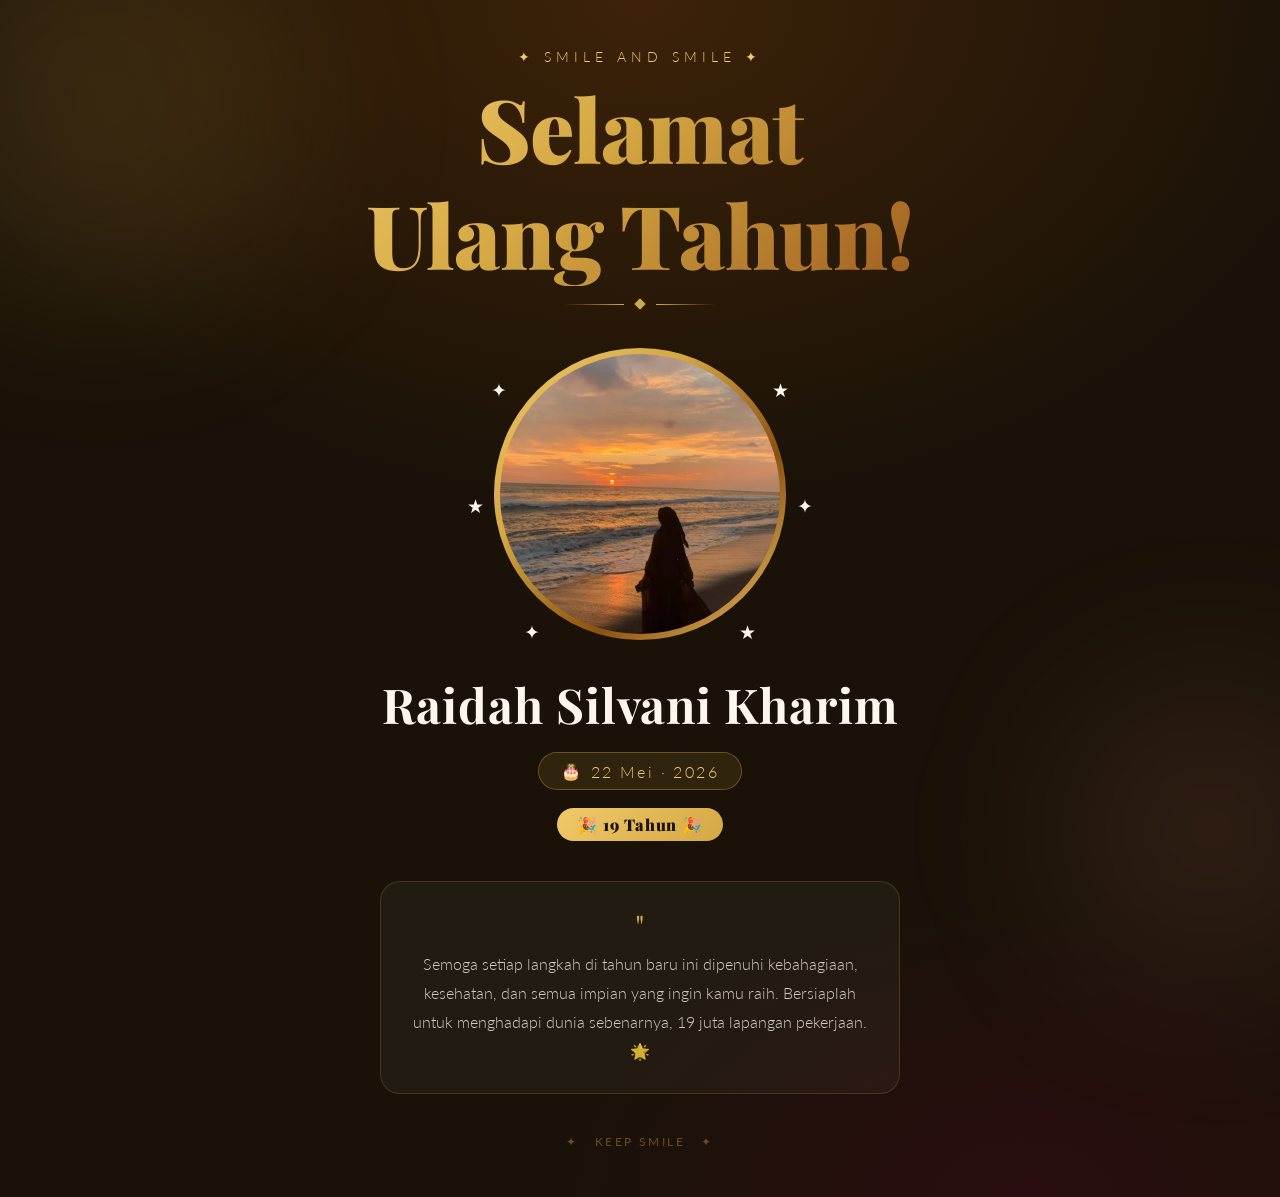
==== index.html @ 6ebbc7bb "Rename UlangTahun.html to index.html" ====
<!DOCTYPE html>
<html lang="id">
<head>
  <meta charset="UTF-8" />
  <meta name="viewport" content="width=device-width, initial-scale=1.0" />
  <title>Selamat Ulang Tahun!</title>
  <link href="https://fonts.googleapis.com/css2?family=Playfair+Display:wght@400;700;900&family=Lato:wght@300;400&display=swap" rel="stylesheet" />

  <!-- CSS dipisah ke file style.css -->
  <link rel="stylesheet" href="tes.css" />
</head>
<body>

  <!-- Cahaya latar -->
  <div class="glow glow-1"></div>
  <div class="glow glow-2"></div>

  <!-- Confetti -->
  <div class="confetti-wrap">
    <div class="c"></div><div class="c"></div><div class="c"></div><div class="c"></div>
    <div class="c"></div><div class="c"></div><div class="c"></div><div class="c"></div>
    <div class="c"></div><div class="c"></div><div class="c"></div><div class="c"></div>
    <div class="c"></div><div class="c"></div><div class="c"></div><div class="c"></div>
    <div class="c"></div><div class="c"></div><div class="c"></div><div class="c"></div>
  </div>

  <main class="page">

    <!-- HEADER -->
    <header class="header">
      <p class="subtitle">✦ Smile and smile ✦</p>
      <h1 class="title">Selamat<br/>Ulang Tahun!</h1>
      <div class="ornament">
        <span class="ornament-line"></span>
        <span class="ornament-diamond"></span>
        <span class="ornament-line right"></span>
      </div>
    </header>

    <!-- KARTU FOTO -->
    <section class="card">
      <!-- Bintang dekorasi -->
      <div class="stars">
        <span class="star">✦</span>
        <span class="star">★</span>
        <span class="star">✦</span>
        <span class="star">★</span>
        <span class="star">✦</span>
        <span class="star">★</span>
        <span class="star">✦</span>
      </div>

      <!-- Bingkai foto -->
      <div class="frame-outer">
       

          <!--
          ╔══════════════════════════════════════════════════╗
          ║  CARA MEMASANG FOTO:                             ║
          ║  1. Hapus <div class="photo-placeholder">...</div>║
          ║  2. Ganti dengan baris di bawah ini:             ║
          ║                                                   ║
          ║  <img class="photo"                               ║
          ║       src="foto-kamu.jpg"                         ║
          ║       alt="Foto">                                 ║
          ║                                                   ║
          ║  Simpan file foto di folder yang SAMA             ║
          ║  dengan file HTML ini.                            ║
          ╚══════════════════════════════════════════════════╝
          -->

          <!-- PLACEHOLDER — hapus bagian ini setelah memasang foto -->
          
            <img class="photo" src="foto_Untuk_Web_UlangTahun.png" alt="Foto">
          

        </div>
      </div>
    </section>

    <!-- INFO NAMA & TANGGAL -->
    <section class="info">

      <!--
      ═══════════════════════════════
       GANTI NAMA DI BAWAH INI
      ═══════════════════════════════ -->
      <h2 class="nama">Raidah Silvani Kharim</h2>

      <!--
      ═══════════════════════════════
       GANTI TANGGAL LAHIR DI SINI
      ═══════════════════════════════ -->
      <div class="tanggal-wrap">
        <span class="tanggal-icon">🎂</span>
        <span class="tanggal-text">22 Mei · 2026</span>
      </div>

      <!--
      ═══════════════════════════════
       GANTI UMUR DI SINI
      ═══════════════════════════════ -->
      <div>
        <span class="umur-badge">🎉 19 Tahun 🎉</span>
      </div>

    </section>

    <!-- PESAN UCAPAN -->
    <div class="message-box">
      <div class="message-quote">"</div>

      <!--
      ═══════════════════════════════
       GANTI PESAN UCAPAN DI SINI
      ═══════════════════════════════ -->
      <p class="message-text">
        Semoga setiap langkah di tahun baru ini
        dipenuhi kebahagiaan, kesehatan, dan
        semua impian yang ingin kamu raih.
        Bersiaplah untuk menghadapi dunia sebenarnya, 
        19 juta lapangan pekerjaan. 🌟
      </p>
    </div>

    <footer class="footer">✦ &nbsp; Keep Smile &nbsp; ✦</footer>

  </main>
</body>
</html>
---- tes.css ----
/* =============================================
   PENGATURAN UTAMA — UBAH DI SINI
   ============================================= */
:root {
  /* Warna tema */
  --gold:       #d4a843;
  --gold-light: #f0c96a;
  --rose:       #c0706a;
  --cream:      #fdf6ec;
  --dark:       #1a1208;
  --text:       #3d2a10;
}

/* =============================================
   RESET & DASAR
   ============================================= */
*, *::before, *::after { margin: 0; padding: 0; box-sizing: border-box; }

body {
  min-height: 100vh;
  background-color: var(--dark);
  background-image:
    radial-gradient(ellipse 80% 60% at 50% 0%,   #3d2208 0%, transparent 70%),
    radial-gradient(ellipse 60% 40% at 80% 100%, #2a0d10 0%, transparent 60%);
  font-family: 'Lato', sans-serif;
  color: var(--cream);
  overflow-x: hidden;
}

/* =============================================
   CONFETTI — CSS ONLY
   ============================================= */
.confetti-wrap {
  position: fixed; inset: 0;
  pointer-events: none;
  overflow: hidden;
  z-index: 0;
}

.c {
  position: absolute;
  top: -20px;
  width: 8px; height: 14px;
  border-radius: 2px;
  opacity: 0;
  animation: fall linear infinite;
}

@keyframes fall {
  0%   { transform: translateY(-20px) rotate(0deg);   opacity: 1; }
  100% { transform: translateY(110vh) rotate(720deg); opacity: 0.3; }
}

/* 20 keping confetti dengan posisi & durasi acak */
.c:nth-child(1)  { left:5%;   background:#d4a843; animation-duration:4.2s; animation-delay:0s;    width:6px; }
.c:nth-child(2)  { left:12%;  background:#c0706a; animation-duration:5.1s; animation-delay:0.7s; height:8px; border-radius:50%; }
.c:nth-child(3)  { left:20%;  background:#f0c96a; animation-duration:3.8s; animation-delay:1.2s; }
.c:nth-child(4)  { left:28%;  background:#a8d8a8; animation-duration:4.6s; animation-delay:0.3s; width:10px; height:6px; }
.c:nth-child(5)  { left:36%;  background:#d4a843; animation-duration:5.5s; animation-delay:1.8s; border-radius:50%; }
.c:nth-child(6)  { left:44%;  background:#c0706a; animation-duration:4.1s; animation-delay:0.5s; }
.c:nth-child(7)  { left:52%;  background:#80b4e8; animation-duration:3.5s; animation-delay:2.1s; height:8px; }
.c:nth-child(8)  { left:60%;  background:#f0c96a; animation-duration:4.9s; animation-delay:0.9s; width:6px; }
.c:nth-child(9)  { left:68%;  background:#d4a843; animation-duration:5.3s; animation-delay:1.5s; border-radius:50%; }
.c:nth-child(10) { left:76%;  background:#c0706a; animation-duration:4.4s; animation-delay:0.2s; }
.c:nth-child(11) { left:84%;  background:#a8d8a8; animation-duration:3.9s; animation-delay:2.5s; }
.c:nth-child(12) { left:92%;  background:#80b4e8; animation-duration:5.0s; animation-delay:0.6s; width:10px; height:6px; }
.c:nth-child(13) { left:8%;   background:#f0c96a; animation-duration:4.7s; animation-delay:3.0s; }
.c:nth-child(14) { left:16%;  background:#d4a843; animation-duration:3.6s; animation-delay:1.1s; border-radius:50%; }
.c:nth-child(15) { left:24%;  background:#c0706a; animation-duration:5.2s; animation-delay:2.3s; }
.c:nth-child(16) { left:32%;  background:#80b4e8; animation-duration:4.3s; animation-delay:0.4s; height:8px; }
.c:nth-child(17) { left:48%;  background:#a8d8a8; animation-duration:3.7s; animation-delay:1.7s; }
.c:nth-child(18) { left:64%;  background:#f0c96a; animation-duration:5.4s; animation-delay:2.8s; width:6px; }
.c:nth-child(19) { left:72%;  background:#d4a843; animation-duration:4.0s; animation-delay:0.8s; border-radius:50%; }
.c:nth-child(20) { left:88%;  background:#c0706a; animation-duration:4.8s; animation-delay:1.4s; }

/* =============================================
   LAYOUT UTAMA
   ============================================= */
.page {
  position: relative;
  z-index: 1;
  min-height: 100vh;
  display: flex;
  flex-direction: column;
  align-items: center;
  justify-content: center;
  padding: 48px 24px;
  gap: 0;
}

/* =============================================
   HEADER — SELAMAT ULANG TAHUN
   ============================================= */
.header {
  text-align: center;
  margin-bottom: 40px;
  animation: fadeDown 1s ease both;
}

@keyframes fadeDown {
  from { opacity:0; transform:translateY(-30px); }
  to   { opacity:1; transform:translateY(0); }
}

.subtitle {
  font-family: 'Lato', sans-serif;
  font-weight: 300;
  font-size: clamp(0.75rem, 2vw, 0.9rem);
  letter-spacing: 0.35em;
  text-transform: uppercase;
  color: var(--gold-light);
  margin-bottom: 10px;
}

.title {
  font-family: 'Playfair Display', serif;
  font-size: clamp(2.8rem, 8vw, 5.5rem);
  font-weight: 900;
  line-height: 1.20;
  background: linear-gradient(135deg, var(--gold-light) 0%, var(--gold) 40%, #a06020 100%);
  -webkit-background-clip: text;
  -webkit-text-fill-color: transparent;
  background-clip: text;
  text-shadow: none;
  letter-spacing: -0.01em;
}

.ornament {
  display: flex;
  align-items: center;
  justify-content: center;
  gap: 12px;
  margin-top: 14px;
}
.ornament-line {
  width: 60px; height: 1px;
  background: linear-gradient(to right, transparent, var(--gold));
}
.ornament-line.right {
  background: linear-gradient(to left, transparent, var(--gold));
}
.ornament-diamond {
  width: 8px; height: 8px;
  background: var(--gold);
  transform: rotate(45deg);
}

/* =============================================
   KARTU FOTO — DI TENGAH
   ============================================= */
.card {
  position: relative;
  display: flex;
  flex-direction: column;
  align-items: center;
  animation: fadeUp 1.2s ease 0.3s both;
}

@keyframes fadeUp {
  from { opacity:0; transform:translateY(30px); }
  to   { opacity:1; transform:translateY(0); }
}

.frame-outer {
  position: relative;
  padding: 6px;
  background: linear-gradient(135deg, var(--gold-light), var(--gold), #8a5010, var(--gold-light));
  border-radius: 50%;
  animation: rotateBorder 12s linear infinite;
}

@keyframes rotateBorder {
  from { background-position: 0% 50%; }
  to   { background-position: 100% 50%; }
}

.frame-inner {
  padding: 6px;
  background: var(--dark);
  border-radius: 50%;
}

/* =============================================
   FOTO
   ============================================= */
.photo {
  width: clamp(200px, 40vw, 280px);
  height: clamp(200px, 40vw, 280px);
  border-radius: 50%;
  object-fit: cover;
  display: block;
  background: linear-gradient(135deg, #3d2a10, #1a1208);
}

.photo-placeholder {
  width: clamp(200px, 40vw, 280px);
  height: clamp(200px, 40vw, 280px);
  border-radius: 50%;
  background: linear-gradient(145deg, #3d2a10, #1a1208);
  display: flex;
  flex-direction: column;
  align-items: center;
  justify-content: center;
  gap: 10px;
  color: var(--gold);
  font-size: 0.75rem;
  letter-spacing: 0.1em;
  text-transform: uppercase;
  text-align: center;
  padding: 24px;
}
.photo-placeholder svg {
  width: 48px; height: 48px;
  opacity: 0.6;
}

/* =============================================
   BINTANG DEKORASI
   ============================================= */
.stars {
  position: absolute;
  inset: -20px;
  border-radius: 50%;
  pointer-events: none;
}
.star {
  position: absolute;
  font-size: 1.2rem;
  animation: twinkle 2s ease-in-out infinite alternate;
}
.star:nth-child(1) { top:5%;  left:50%; animation-delay:0s; }
.star:nth-child(2) { top:15%; right:5%; animation-delay:0.4s; }
.star:nth-child(3) { top:50%; right:-2%; animation-delay:0.8s; }
.star:nth-child(4) { bottom:5%; right:15%; animation-delay:0.2s; }
.star:nth-child(5) { bottom:5%; left:15%; animation-delay:0.6s; }
.star:nth-child(6) { top:50%; left:-2%; animation-delay:1.0s; }
.star:nth-child(7) { top:15%; left:5%; animation-delay:0.3s; }

@keyframes twinkle {
  from { opacity:0.3; transform:scale(0.8); }
  to   { opacity:1;   transform:scale(1.2); }
}

/* =============================================
   INFO NAMA & TANGGAL
   ============================================= */
.info {
  text-align: center;
  margin-top: 32px;
  animation: fadeUp 1.2s ease 0.6s both;
}

.nama {
  font-family: 'Playfair Display', serif;
  font-size: clamp(1.8rem, 5vw, 3rem);
  font-weight: 700;
  color: var(--cream);
  letter-spacing: 0.02em;
  margin-bottom: 8px;
}

.tanggal-wrap {
  display: inline-flex;
  align-items: center;
  gap: 10px;
  background: rgba(212,168,67,0.12);
  border: 1px solid rgba(212,168,67,0.35);
  border-radius: 100px;
  padding: 8px 22px;
  margin: 8px 0;
}
.tanggal-icon { font-size: 1rem; }
.tanggal-text {
  font-family: 'Lato', sans-serif;
  font-size: clamp(0.85rem, 2.5vw, 1rem);
  font-weight: 300;
  color: var(--gold-light);
  letter-spacing: 0.15em;
}

.umur-badge {
  display: inline-block;
  margin-top: 10px;
  background: linear-gradient(135deg, var(--gold-light), var(--gold));
  color: var(--dark);
  font-family: 'Playfair Display', serif;
  font-weight: 900;
  font-size: clamp(0.85rem, 2vw, 1rem);
  letter-spacing: 0.05em;
  padding: 6px 20px;
  border-radius: 100px;
}

/* =============================================
   PESAN UCAPAN
   ============================================= */
.message-box {
  margin-top: 40px;
  max-width: 520px;
  width: 100%;
  background: rgba(255,255,255,0.04);
  border: 1px solid rgba(212,168,67,0.2);
  border-radius: 20px;
  padding: 28px 32px;
  text-align: center;
  animation: fadeUp 1.2s ease 0.9s both;
}

.message-quote {
  font-size: 2rem;
  color: var(--gold);
  line-height: 1;
  margin-bottom: 8px;
  font-family: 'Playfair Display', serif;
}

.message-text {
  font-size: clamp(0.9rem, 2.5vw, 1rem);
  font-weight: 300;
  line-height: 1.8;
  color: rgba(253,246,236,0.8);
}

/* =============================================
   FOOTER
   ============================================= */
.footer {
  margin-top: 40px;
  font-size: 0.75rem;
  letter-spacing: 0.2em;
  text-transform: uppercase;
  color: rgba(212,168,67,0.4);
  animation: fadeUp 1.2s ease 1.2s both;
}

/* =============================================
   KERLIP CAHAYA LATAR
   ============================================= */
.glow {
  position: fixed;
  border-radius: 50%;
  filter: blur(80px);
  pointer-events: none;
  z-index: 0;
}
.glow-1 {
  width: 400px; height: 400px;
  top: -100px; left: -100px;
  background: rgba(212,168,67,0.12);
  animation: pulse 6s ease-in-out infinite alternate;
}
.glow-2 {
  width: 300px; height: 300px;
  bottom: -80px; right: -80px;
  background: rgba(192,112,106,0.12);
  animation: pulse 8s ease-in-out infinite alternate-reverse;
}
@keyframes pulse {
  from { opacity:0.5; transform:scale(1); }
  to   { opacity:1;   transform:scale(1.15); }
}
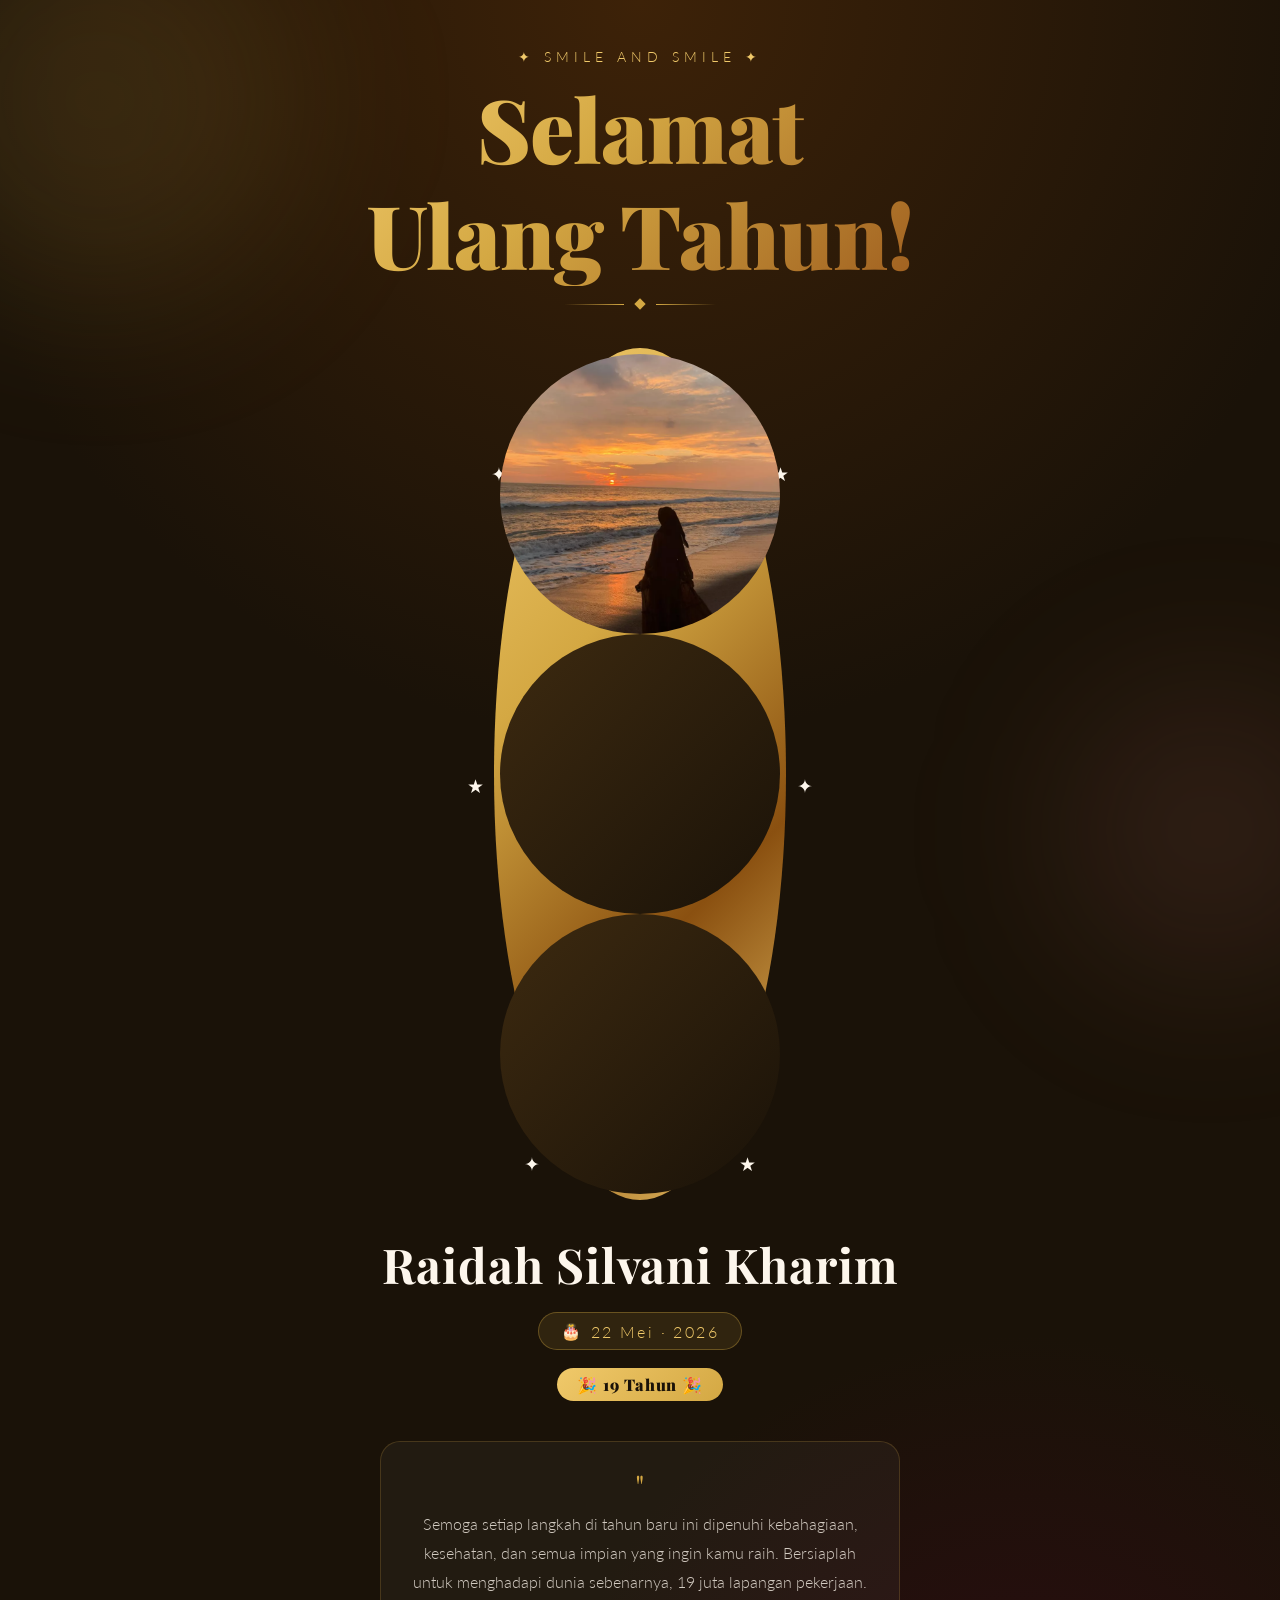
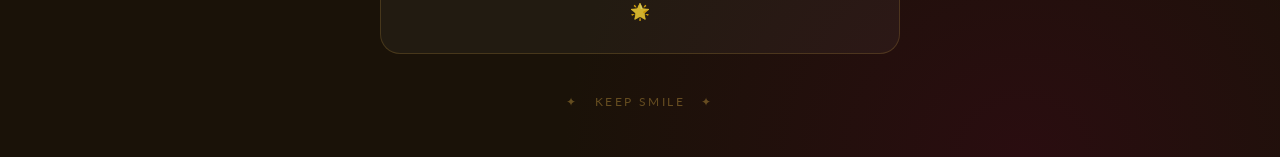
==== commit ab0ac052: "Update index.html" ====
--- a/index.html
+++ b/index.html
@@ -71,7 +71,11 @@
 
           <!-- PLACEHOLDER — hapus bagian ini setelah memasang foto -->
           
-            <img class="photo" src="foto_Untuk_Web_UlangTahun.png" alt="Foto">
+           <div class="photo-gallery" id="photoGallery">
+              <img class="photo active" src="foto_Untuk_Web_UlangTahun.png" alt="Foto 1">
+              <img class="photo" src="foto2.png" alt="Foto 2">
+              <img class="photo" src="foto3.png" alt="Foto 3">
+          </div>
           
 
         </div>
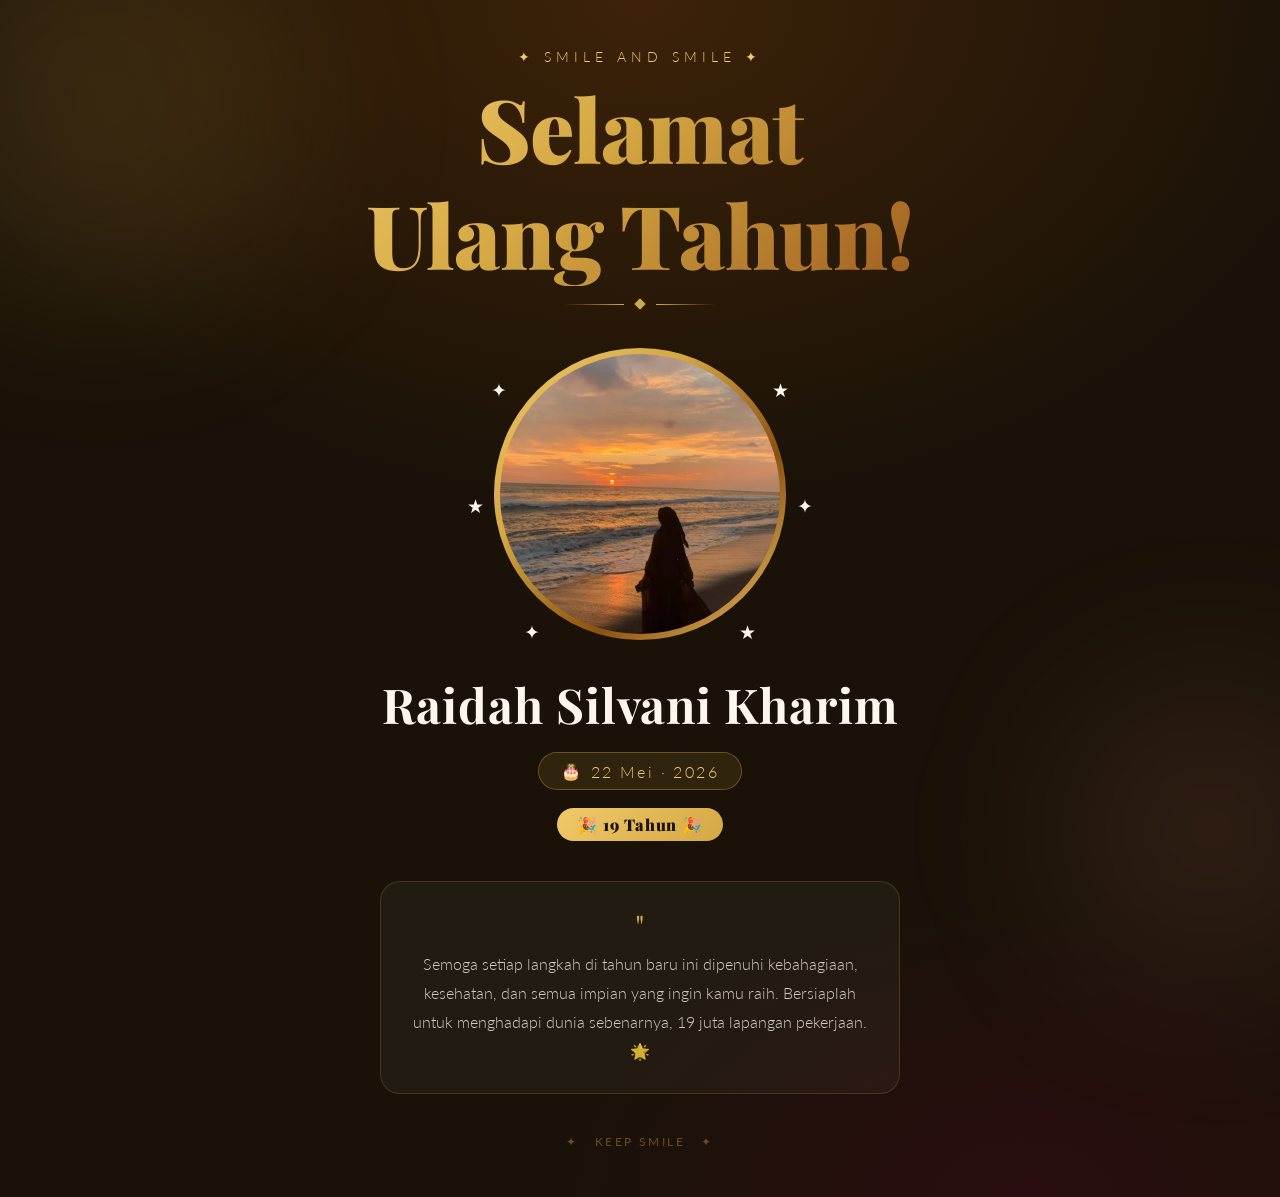
==== commit 9d03cad6: "Update index.html" ====
--- a/index.html
+++ b/index.html
@@ -10,7 +10,17 @@
   <link rel="stylesheet" href="tes.css" />
 </head>
 <body>
-
+  <script>
+    const gallery = document.getElementById('photoGallery');
+    const photos = gallery.querySelectorAll('.photo');
+    let current = 0;
+  
+    gallery.addEventListener('click', () => {
+      photos[current].classList.remove('active');
+      current = (current + 1) % photos.length;
+      photos[current].classList.add('active');
+    });
+  </script>
   <!-- Cahaya latar -->
   <div class="glow glow-1"></div>
   <div class="glow glow-2"></div>
--- a/tes.css
+++ b/tes.css
@@ -359,3 +359,7 @@
   from { opacity:0.5; transform:scale(1); }
   to   { opacity:1;   transform:scale(1.15); }
 }
+
+.photo-gallery { cursor: pointer; position: relative; }
+.photo { display: none; }
+.photo.active { display: block; }
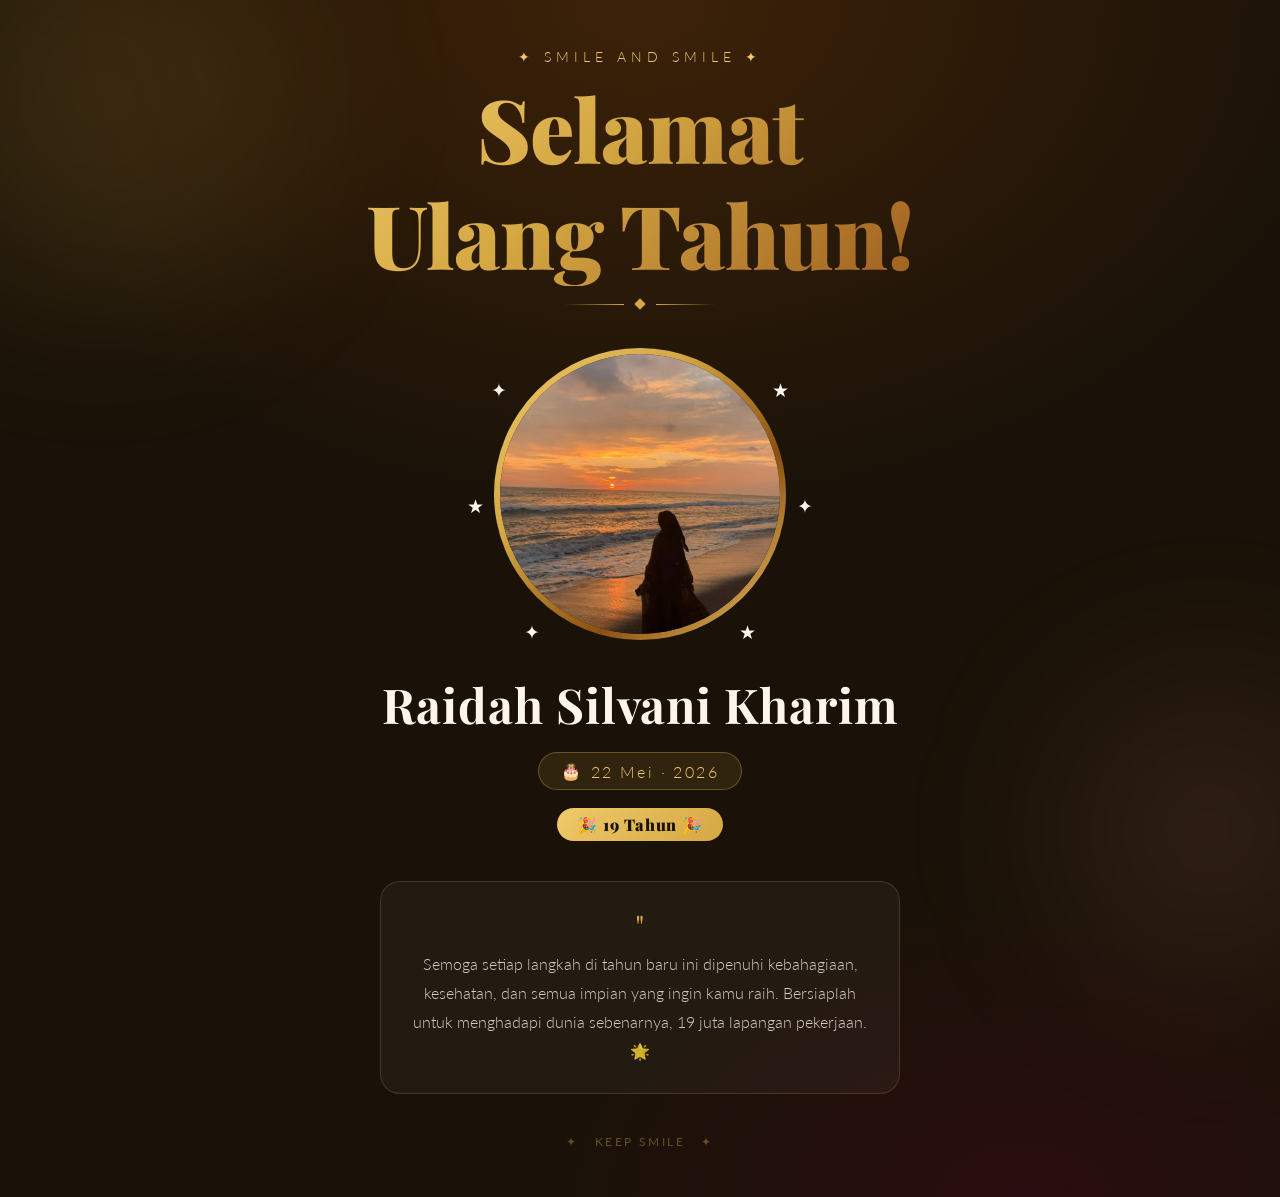
==== commit b0f48d82: "Update index.html" ====
--- a/index.html
+++ b/index.html
@@ -10,17 +10,6 @@
   <link rel="stylesheet" href="tes.css" />
 </head>
 <body>
-  <script>
-    const gallery = document.getElementById('photoGallery');
-    const photos = gallery.querySelectorAll('.photo');
-    let current = 0;
-  
-    gallery.addEventListener('click', () => {
-      photos[current].classList.remove('active');
-      current = (current + 1) % photos.length;
-      photos[current].classList.add('active');
-    });
-  </script>
   <!-- Cahaya latar -->
   <div class="glow glow-1"></div>
   <div class="glow glow-2"></div>
@@ -83,7 +72,7 @@
           
            <div class="photo-gallery" id="photoGallery">
               <img class="photo active" src="foto_Untuk_Web_UlangTahun.png" alt="Foto 1">
-              <img class="photo" src="foto2.png" alt="Foto 2">
+              <img class="photo" src="foto4.png" alt="Foto 2">
               <img class="photo" src="foto3.png" alt="Foto 3">
           </div>
           
@@ -140,5 +129,16 @@
     <footer class="footer">✦ &nbsp; Keep Smile &nbsp; ✦</footer>
 
   </main>
-</body>
+      <script>
+      const gallery = document.getElementById('photoGallery');
+      const photos = gallery.querySelectorAll('.photo');
+      let current = 0;
+    
+      gallery.addEventListener('click', () => {
+        photos[current].classList.remove('active');
+        current = (current + 1) % photos.length;
+        photos[current].classList.add('active');
+      });
+    </script>
+  </body>
 </html>
--- a/tes.css
+++ b/tes.css
@@ -188,6 +188,7 @@
   height: clamp(200px, 40vw, 280px);
   border-radius: 50%;
   object-fit: cover;
+  object-position: center top;
   display: block;
   background: linear-gradient(135deg, #3d2a10, #1a1208);
 }
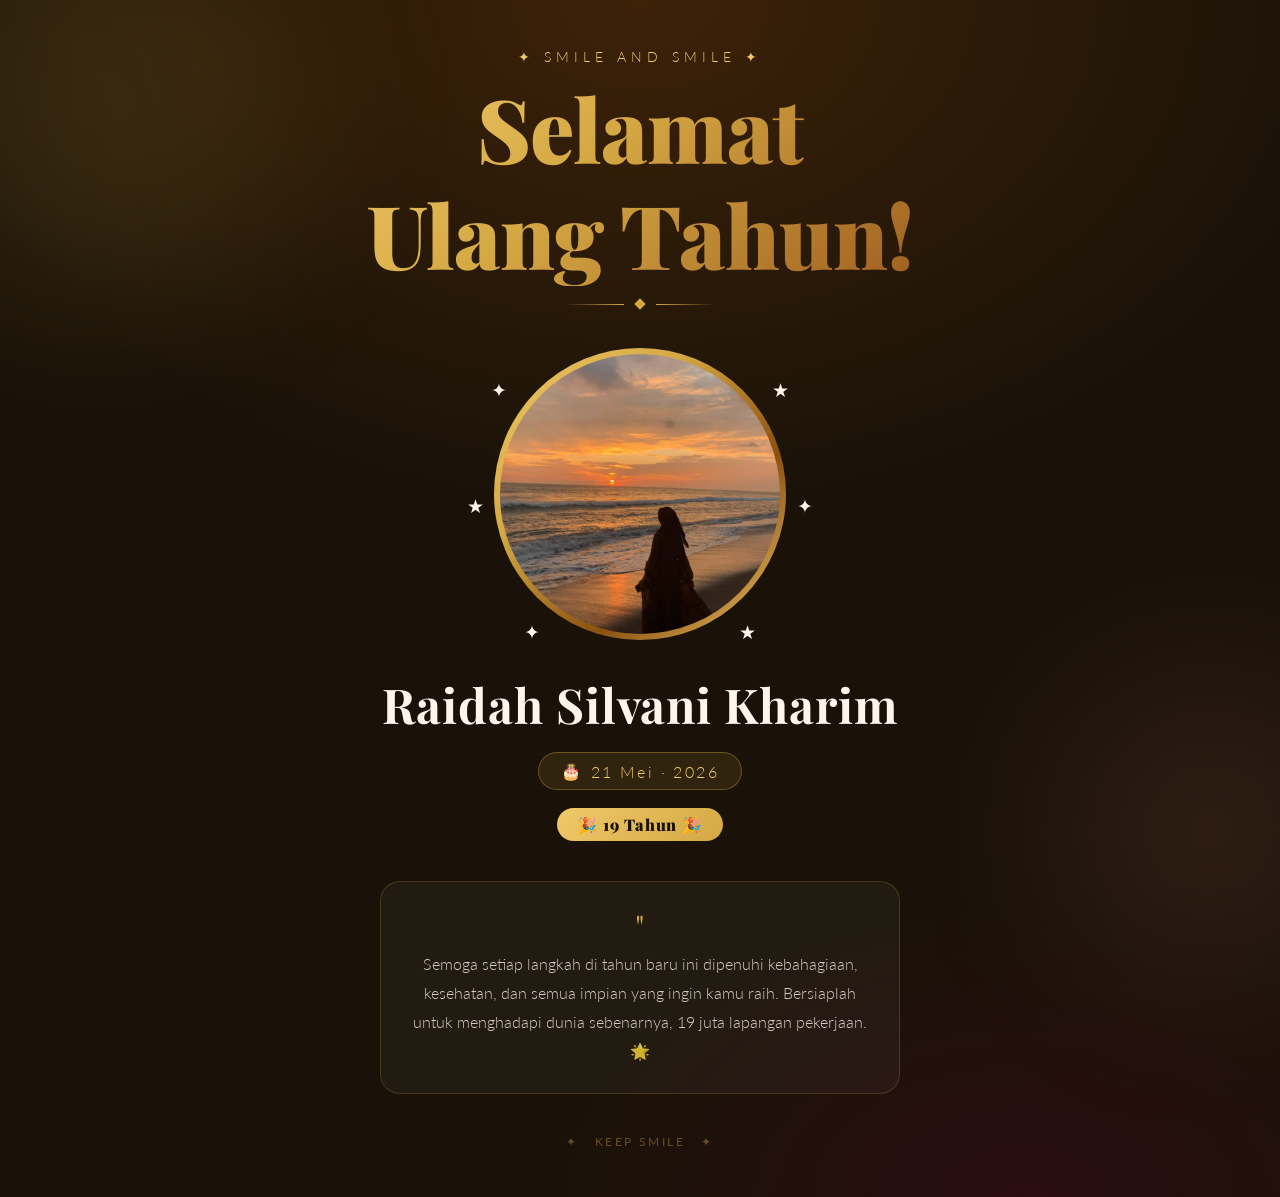
==== commit d40a5520: "Update index.html" ====
--- a/index.html
+++ b/index.html
@@ -96,7 +96,7 @@
       ═══════════════════════════════ -->
       <div class="tanggal-wrap">
         <span class="tanggal-icon">🎂</span>
-        <span class="tanggal-text">22 Mei · 2026</span>
+        <span class="tanggal-text">21 Mei · 2026</span>
       </div>
 
       <!--
--- a/tes.css
+++ b/tes.css
@@ -188,9 +188,16 @@
   height: clamp(200px, 40vw, 280px);
   border-radius: 50%;
   object-fit: cover;
-  object-position: center top;
+  display: none;
+  background: linear-gradient(135deg, #3d2a10, #1a1208);
+}
+.photo.active {
   display: block;
-  background: linear-gradient(135deg, #3d2a10, #1a1208);
+}
+
+.photo-gallery {
+  cursor: pointer;
+  position: relative;
 }
 
 .photo-placeholder {
